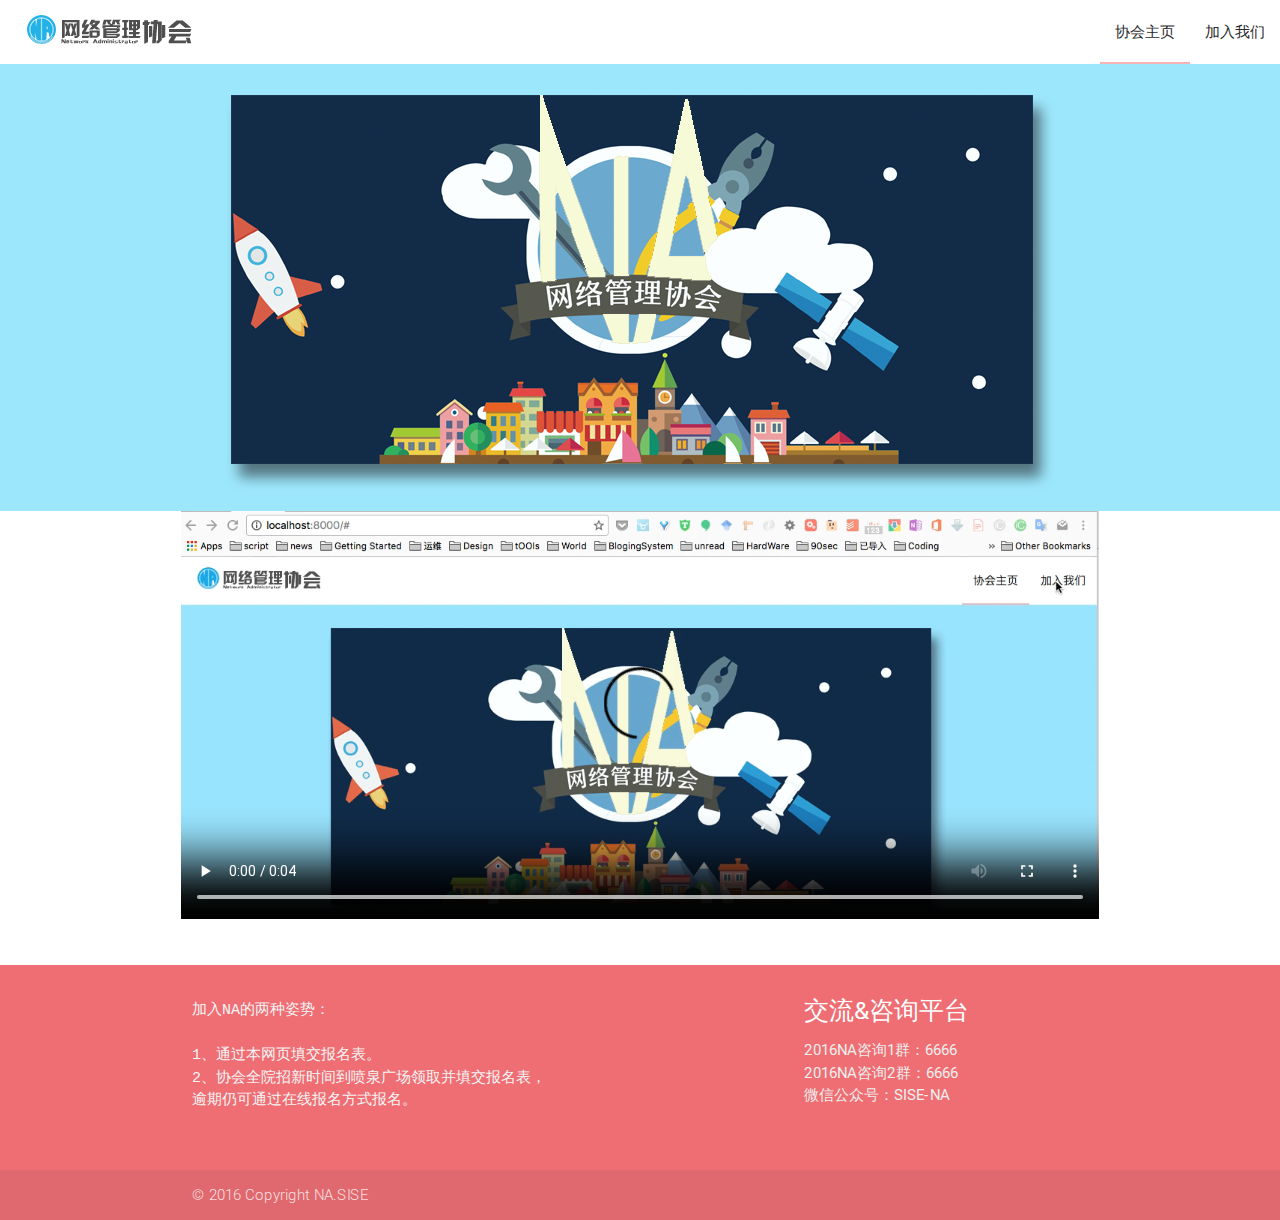
==== index.html @ 796bea86 "init" ====
<!DOCTYPE html>
<html lang="en">
<head>
    <meta charset="UTF-8">
    <title>2016网络管理协会招新</title>
    <link rel="stylesheet" href="app/vendor/materialize/dist/css/materialize.css">
    <link rel="stylesheet" href="app/public/style.css">
</head>
<body>
    <header>

<div class="main">
        <!-- Dropdown Structure -->
        <ul id="dropdown1" class="dropdown-content">
            <li><a href="#!">one</a></li>
            <li><a href="#!">two</a></li>
            <li class="divider"></li>
            <li><a href="#!">three</a></li>
        </ul>
        <nav>
            <div class="nav-wrapper">
                <a href="#!" class="brand-logo">
                    <img src="img/navbar-logo.png" alt="">
                </a>
                <!-- activate side-bav in mobile view -->
                <a href="#" data-activates="mobile-demo" class="button-collapse"><i class="material-icons">menu</i></a>
                <ul class="right hide-on-med-and-down slide">
                    <li class="tab"><a href="sass.html">协会主页</a></li>
                    <li class="tab"><a href="components.html">加入我们</a></li>
                    <!-- Dropdown Trigger -->
                    <!-- <li><a class="dropdown-button" href="#!" data-activates="dropdown1"><i class="material-icons right">旗下产品</i></a></li> -->
                    <!-- <div class="indicator"></div> -->
                </ul>
                <!-- navbar for mobile -->
                <ul class="side-nav" id="mobile-demo">
                    <li class="tab"><a href="sass.html">Sass</a></li>
                    <li class="tab"><a href="components.html">Components</a></li>
                </ul>
            </div>
        </nav>
    </header>
    <div class="background-info jumbotron">
        <div class="container">
            <div class="row">
                <img class="responsive-img center center-block" src="img/index.png">
                
            </div>
        </div>
    </div>

</div>
    <!-- <img class="materialboxed" src="img/index.png"> -->

<div class="container">
    <div class="row">
        <video class="responsive-video" controls>
           <source src="vod/nawelcome.mp4" type="video/mp4">
         </video>
    </div>
</div>
           

    <footer class="page-footer">
      <div class="container">
        <div class="row">
          <div class="col l6 s12">
            <h5 class="white-text"></h5>
            <pre class="grey-text text-lighten-4">
加入NA的两种姿势：

1、通过本网页填交报名表。
2、协会全院招新时间到喷泉广场领取并填交报名表，
逾期仍可通过在线报名方式报名。
            </pre>
          </div>
          <div class="col l4 offset-l2 s12">
            <h5 class="white-text">交流&咨询平台</h5>
            <ul>
              <li><a class="grey-text text-lighten-3" href="#!"></a></li>
              <li><a class="grey-text text-lighten-3" href="#!">2016NA咨询1群：6666</a></li>
              <li><a class="grey-text text-lighten-3" href="#!">2016NA咨询2群：6666</a></li>
              <li><a class="grey-text text-lighten-3 tooltipped" data-position="top" data-delay="50" data-tooltip="<img src='/img/qrcode_256.jpg'> </img>" href="#!">微信公众号：SISE-NA</a></li>
              
            </ul>
          </div>
        </div>
      </div>
      <div class="footer-copyright">
        <div class="container">
        © 2016 Copyright NA.SISE
        <a class="grey-text text-lighten-4 right" href="#!"></a>
        </div>
      </div>
    </footer>



    <script src="app/vendor/jquery/dist/jquery.js"></script>
    <script src="app/vendor/materialize/dist/js/materialize.js"></script>

    <script src="app/app.js"></script>

    <script src="app/slide.js"></script>
</body>
</html>
---- app/public/style.css ----
header nav {
  background-color: #FFFFFF; }
  header nav .brand-logo {
    color: #292A2B;
    padding: 10px 0 0 15px; }
  header nav ul.slide {
    position: relative;
    display: flex; }
  header nav a {
    color: #292A2B; }
  header nav .indicator {
    position: absolute;
    bottom: 0;
    height: 2px;
    background-color: #f6b2b5; }

.background-info {
  background-color: #9DE7FC; }

.jumbotron {
  padding-top: 30px; }

body {
  display: flex;
  min-height: 100vh;
  flex-direction: column; }

.main {
  flex: 1 0 auto; }

/*# sourceMappingURL=style.css.map */
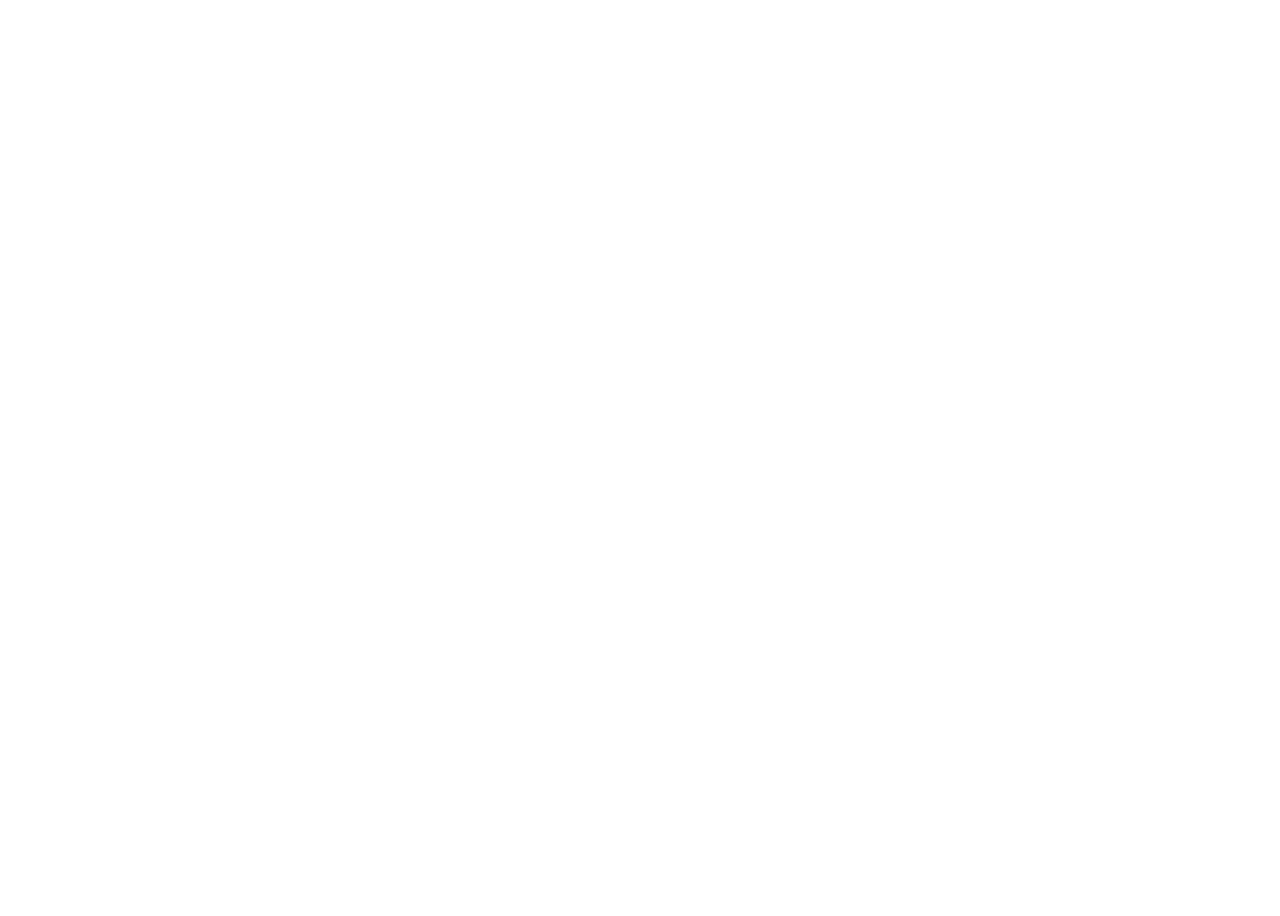
==== commit de3a1a9d: "add requirejs&backbone" ====
--- a/index.html
+++ b/index.html
@@ -5,101 +5,34 @@
     <title>2016网络管理协会招新</title>
     <link rel="stylesheet" href="app/vendor/materialize/dist/css/materialize.css">
     <link rel="stylesheet" href="app/public/style.css">
+    <!--Let browser know website is optimized for mobile-->
+    <meta name="viewport" content="width=device-width, initial-scale=1.0"/>
+
+    <script data-main="app/boot" src="app/vendor/requirejs/require.js" defer async="true"></script>
 </head>
 <body>
-    <header>
 
-<div class="main">
-        <!-- Dropdown Structure -->
-        <ul id="dropdown1" class="dropdown-content">
-            <li><a href="#!">one</a></li>
-            <li><a href="#!">two</a></li>
-            <li class="divider"></li>
-            <li><a href="#!">three</a></li>
-        </ul>
-        <nav>
-            <div class="nav-wrapper">
-                <a href="#!" class="brand-logo">
-                    <img src="img/navbar-logo.png" alt="">
-                </a>
-                <!-- activate side-bav in mobile view -->
-                <a href="#" data-activates="mobile-demo" class="button-collapse"><i class="material-icons">menu</i></a>
-                <ul class="right hide-on-med-and-down slide">
-                    <li class="tab"><a href="sass.html">协会主页</a></li>
-                    <li class="tab"><a href="components.html">加入我们</a></li>
-                    <!-- Dropdown Trigger -->
-                    <!-- <li><a class="dropdown-button" href="#!" data-activates="dropdown1"><i class="material-icons right">旗下产品</i></a></li> -->
-                    <!-- <div class="indicator"></div> -->
-                </ul>
-                <!-- navbar for mobile -->
-                <ul class="side-nav" id="mobile-demo">
-                    <li class="tab"><a href="sass.html">Sass</a></li>
-                    <li class="tab"><a href="components.html">Components</a></li>
-                </ul>
-            </div>
-        </nav>
-    </header>
-    <div class="background-info jumbotron">
-        <div class="container">
-            <div class="row">
-                <img class="responsive-img center center-block" src="img/index.png">
-                
-            </div>
-        </div>
-    </div>
 
-</div>
-    <!-- <img class="materialboxed" src="img/index.png"> -->
 
-<div class="container">
-    <div class="row">
-        <video class="responsive-video" controls>
-           <source src="vod/nawelcome.mp4" type="video/mp4">
-         </video>
-    </div>
+<header id="bb-header"></header>
+<div id="bb-page"></div>
+
+<div class="progress loading-app">
+  <div class="indeterminate"></div>
+
+
 </div>
            
 
-    <footer class="page-footer">
-      <div class="container">
-        <div class="row">
-          <div class="col l6 s12">
-            <h5 class="white-text"></h5>
-            <pre class="grey-text text-lighten-4">
-加入NA的两种姿势：
-
-1、通过本网页填交报名表。
-2、协会全院招新时间到喷泉广场领取并填交报名表，
-逾期仍可通过在线报名方式报名。
-            </pre>
-          </div>
-          <div class="col l4 offset-l2 s12">
-            <h5 class="white-text">交流&咨询平台</h5>
-            <ul>
-              <li><a class="grey-text text-lighten-3" href="#!"></a></li>
-              <li><a class="grey-text text-lighten-3" href="#!">2016NA咨询1群：6666</a></li>
-              <li><a class="grey-text text-lighten-3" href="#!">2016NA咨询2群：6666</a></li>
-              <li><a class="grey-text text-lighten-3 tooltipped" data-position="top" data-delay="50" data-tooltip="<img src='/img/qrcode_256.jpg'> </img>" href="#!">微信公众号：SISE-NA</a></li>
-              
-            </ul>
-          </div>
-        </div>
-      </div>
-      <div class="footer-copyright">
-        <div class="container">
-        © 2016 Copyright NA.SISE
-        <a class="grey-text text-lighten-4 right" href="#!"></a>
-        </div>
-      </div>
-    </footer>
+<header id="bb-footer"></header>
 
 
 
-    <script src="app/vendor/jquery/dist/jquery.js"></script>
+<!--     <script src="app/vendor/jquery/dist/jquery.js"></script>
     <script src="app/vendor/materialize/dist/js/materialize.js"></script>
 
     <script src="app/app.js"></script>
 
-    <script src="app/slide.js"></script>
+    <script src="app/slide.js"></script> -->
 </body>
 </html>